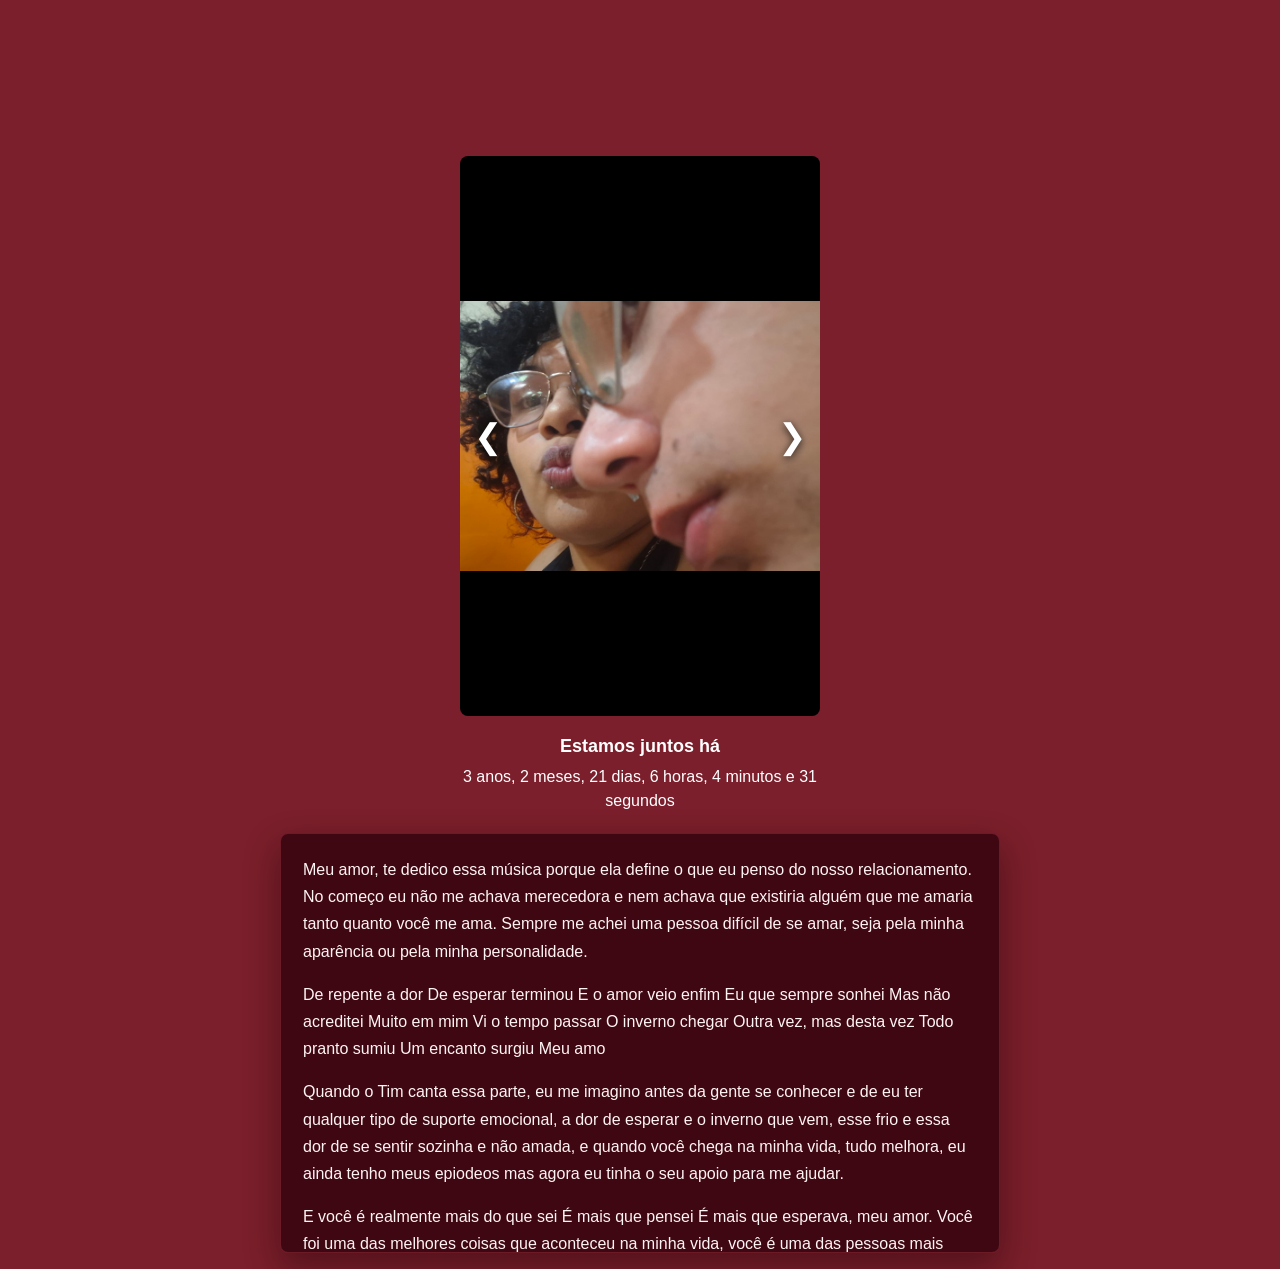
==== principal.html @ 72c77b97 "commit" ====
﻿<!DOCTYPE html>
<html lang="pt-BR">
<head>
  <meta charset="UTF-8" />
  <meta name="viewport" content="width=device-width, initial-scale=1.0" />
  <title>Slide de Fotos</title>

  <style>
    * {
      box-sizing: border-box;
    }

    body {
      margin: 0;
      min-height: 100vh;
      display: flex;
      flex-direction: column;
      justify-content: center;
      align-items: center;
      gap: 20px;
      padding: 16px;
      background: #7a1f2b;
      font-family: Arial, sans-serif;
    }

    .spotify-player {
      width: min(100%, 420px);
      height: 120px;
      border: 0;
      border-radius: 12px;
    }

    .mensagem {
      width: min(100%, 720px);
      max-height: 420px;
      overflow-y: auto;
      padding: 22px;
      border: 1px solid #6d1a27;
      border-radius: 8px;
      background: #3f0711;
      color: #fff4f4;
      box-shadow: 0 14px 34px rgba(33, 0, 7, 0.45);
      line-height: 1.7;
    }

    .mensagem p {
      margin: 0 0 16px;
    }

    .mensagem p:last-child {
      margin-bottom: 0;
    }

    .slider {
      position: relative;
      width: min(100%, 360px);
      height: clamp(390px, calc(100vh - 190px), 560px);
      overflow: hidden;
      border-radius: 8px;
      background: #000;
    }

    .contador {
      width: min(100%, 360px);
      color: #fff;
      text-align: center;
    }

    .contador-titulo {
      margin: 0 0 8px;
      font-size: 18px;
      font-weight: 700;
    }

    .contador-tempo {
      margin: 0;
      font-size: 16px;
      line-height: 1.5;
    }

    .slides {
      display: flex;
      width: 100%;
      height: 100%;
      transition: transform 0.6s ease-in-out;
    }

    .slide {
      flex: 0 0 100%;
      width: 100%;
      height: 100%;
    }

    .slide img {
      width: 100%;
      height: 100%;
      object-fit: contain;
      display: block;
    }

    .btn {
      position: absolute;
      top: 50%;
      transform: translateY(-50%);
      width: 48px;
      height: 64px;
      border: none;
      background: transparent;
      color: white;
      font-size: 34px;
      cursor: pointer;
      text-shadow: 0 2px 8px rgba(0, 0, 0, 0.8);
    }

    .btn:hover {
      color: #ddd;
    }

    .prev {
      left: 4px;
    }

    .next {
      right: 4px;
    }

    @media (max-width: 480px) {
      body {
        justify-content: flex-start;
        gap: 14px;
        padding: 12px;
      }

      .spotify-player {
        height: 96px;
      }

      .mensagem {
        max-height: 300px;
        padding: 16px;
        font-size: 14px;
      }

      .slider {
        width: 100%;
        max-width: 340px;
        height: clamp(420px, calc(100vh - 140px), 540px);
      }

      .contador {
        max-width: 340px;
      }

      .contador-titulo {
        font-size: 17px;
      }

      .contador-tempo {
        font-size: 15px;
      }

      .btn {
        width: 42px;
        height: 58px;
        font-size: 30px;
      }
    }
  </style>
</head>
<body>
  <iframe
    class="spotify-player"
    src="https://open.spotify.com/embed/track/5c12DVTlsyFbxmysLw0Vll?utm_source=generator&si=9b118ce313e14dda"
    allow="autoplay; clipboard-write; encrypted-media; fullscreen; picture-in-picture"
    loading="lazy">
  </iframe>



  <div class="slider">
    <div class="slides">
      <div class="slide">
        <img src="./fotos/foto1.jpeg" alt="Foto 1">
      </div>

      <div class="slide">
        <img src="./fotos/foto2.jpeg" alt="Foto 2">
      </div>

      <div class="slide">
        <img src="./fotos/foto3.jpeg" alt="Foto 3">
      </div>

      <div class="slide">
        <img src="./fotos/foto4.jpeg" alt="Foto 4">
      </div>

      <div class="slide">
        <img src="./fotos/foto5.jpeg" alt="Foto 5">
      </div>

      <div class="slide">
        <img src="./fotos/foto6.jpeg" alt="Foto 6">
      </div>

      <div class="slide">
        <img src="./fotos/foto7.jpeg" alt="Foto 7">
      </div>

      <div class="slide">
        <img src="./fotos/foto8.jpeg" alt="Foto 8">
      </div>

      <div class="slide">
        <img src="./fotos/foto9.jpeg" alt="Foto 9">
      </div>

      <div class="slide">
        <img src="./fotos/foto10.jpeg" alt="Foto 10">
      </div>

      <div class="slide">
        <img src="./fotos/foto11.jpeg" alt="Foto 11">
      </div>

      <div class="slide">
        <img src="./fotos/foto12.jpeg" alt="Foto 12">
      </div>
    </div>

    <button class="btn prev" type="button" onclick="mudarSlide(-1)" aria-label="Foto anterior">&#10094;</button>
    <button class="btn next" type="button" onclick="mudarSlide(1)" aria-label="Proxima foto">&#10095;</button>
  </div>

  <div class="contador">
    <p class="contador-titulo">Estamos juntos há</p>
    <p class="contador-tempo" id="contadorNamoro"></p>
  </div>

   <div class="mensagem">
    <p>Meu amor, te dedico essa música porque ela define o que eu penso do nosso relacionamento. No começo eu não me achava merecedora e nem achava que existiria alguém que me amaria tanto quanto você me ama. Sempre me achei uma pessoa difícil de se amar, seja pela minha aparência ou pela minha personalidade.</p>
    <p>De repente a dor
De esperar terminou
E o amor veio enfim
Eu que sempre sonhei
Mas não acreditei
Muito em mim
Vi o tempo passar
O inverno chegar
Outra vez, mas desta vez
Todo pranto sumiu
Um encanto surgiu
Meu amo
</p>
    <p>
Quando o Tim canta essa parte, eu me imagino antes da gente se conhecer e de eu ter qualquer tipo de suporte emocional, a dor de esperar e o inverno que vem, esse frio e essa dor de se sentir sozinha e não amada, e quando você chega na minha vida, tudo melhora, eu ainda tenho meus epiodeos mas agora eu tinha o seu apoio para me ajudar.
</p>
    <p>E você é realmente  mais do que sei
É mais que pensei
É mais que esperava,  meu amor. Você foi uma das melhores coisas que aconteceu na minha vida, você é uma das pessoas mais incriveis, amorosas, engraçadas (de vez em nunca claro), era tudo o que eu precisava e ainda preciso. Meu bem, assim como o Tim implora na musica, por favor não va embora, fique comigo para sempre, veja eu mudar por nos, veja a gente tendo um  futuro incrivel juntos, conquistando tudo o que sempre quisemos. 
<br>
<br>
Eu te amo.
</p>
  </div>

  <script>
    let slideAtual = 0;
    const faixaSlides = document.querySelector(".slides");
    const slides = document.querySelectorAll(".slide");
    const contadorNamoro = document.querySelector("#contadorNamoro");
    const inicioNamoro = new Date(2023, 8, 15, 0, 0, 0);

    function mostrarSlide(index) {
      if (index >= slides.length) {
        slideAtual = 0;
      } else if (index < 0) {
        slideAtual = slides.length - 1;
      } else {
        slideAtual = index;
      }

      faixaSlides.style.transform = `translateX(-${slideAtual * 100}%)`;
    }

    function mudarSlide(direcao) {
      mostrarSlide(slideAtual + direcao);
    }

    setInterval(() => {
      mudarSlide(1);
    }, 3000);

    function calcularTempoNamoro() {
      const agora = new Date();
      let anos = agora.getFullYear() - inicioNamoro.getFullYear();
      let meses = agora.getMonth() - inicioNamoro.getMonth();
      let dias = agora.getDate() - inicioNamoro.getDate();
      let horas = agora.getHours() - inicioNamoro.getHours();
      let minutos = agora.getMinutes() - inicioNamoro.getMinutes();
      let segundos = agora.getSeconds() - inicioNamoro.getSeconds();

      if (segundos < 0) {
        segundos += 60;
        minutos--;
      }

      if (minutos < 0) {
        minutos += 60;
        horas--;
      }

      if (horas < 0) {
        horas += 24;
        dias--;
      }

      if (dias < 0) {
        const ultimoDiaMesAnterior = new Date(agora.getFullYear(), agora.getMonth(), 0).getDate();
        dias += ultimoDiaMesAnterior;
        meses--;
      }

      if (meses < 0) {
        meses += 12;
        anos--;
      }

      contadorNamoro.textContent =
        `${anos} anos, ${meses} meses, ${dias} dias, ` +
        `${horas} horas, ${minutos} minutos e ${segundos} segundos`;
    }

    calcularTempoNamoro();
    setInterval(calcularTempoNamoro, 1000);
  </script>
</body>
</html>
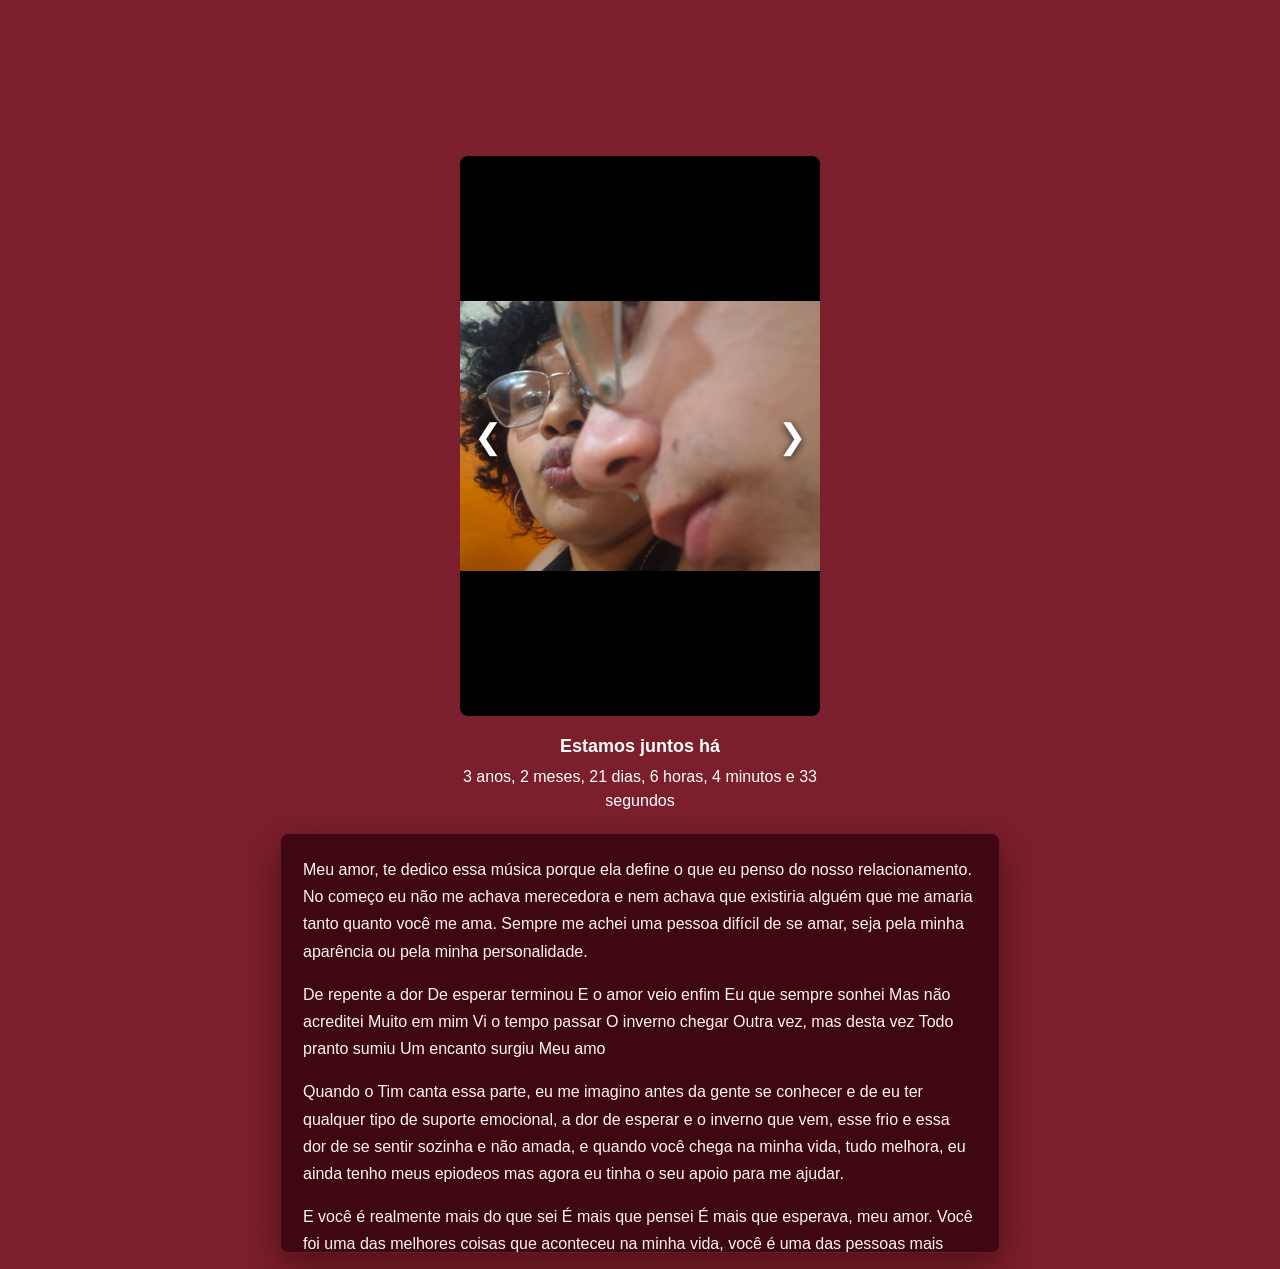
==== commit 5fccbd42: "commit2" ====
--- a/principal.html
+++ b/principal.html
@@ -3,7 +3,7 @@
 <head>
   <meta charset="UTF-8" />
   <meta name="viewport" content="width=device-width, initial-scale=1.0" />
-  <title>Slide de Fotos</title>
+  <title>For my love </title>
 
   <style>
     * {
